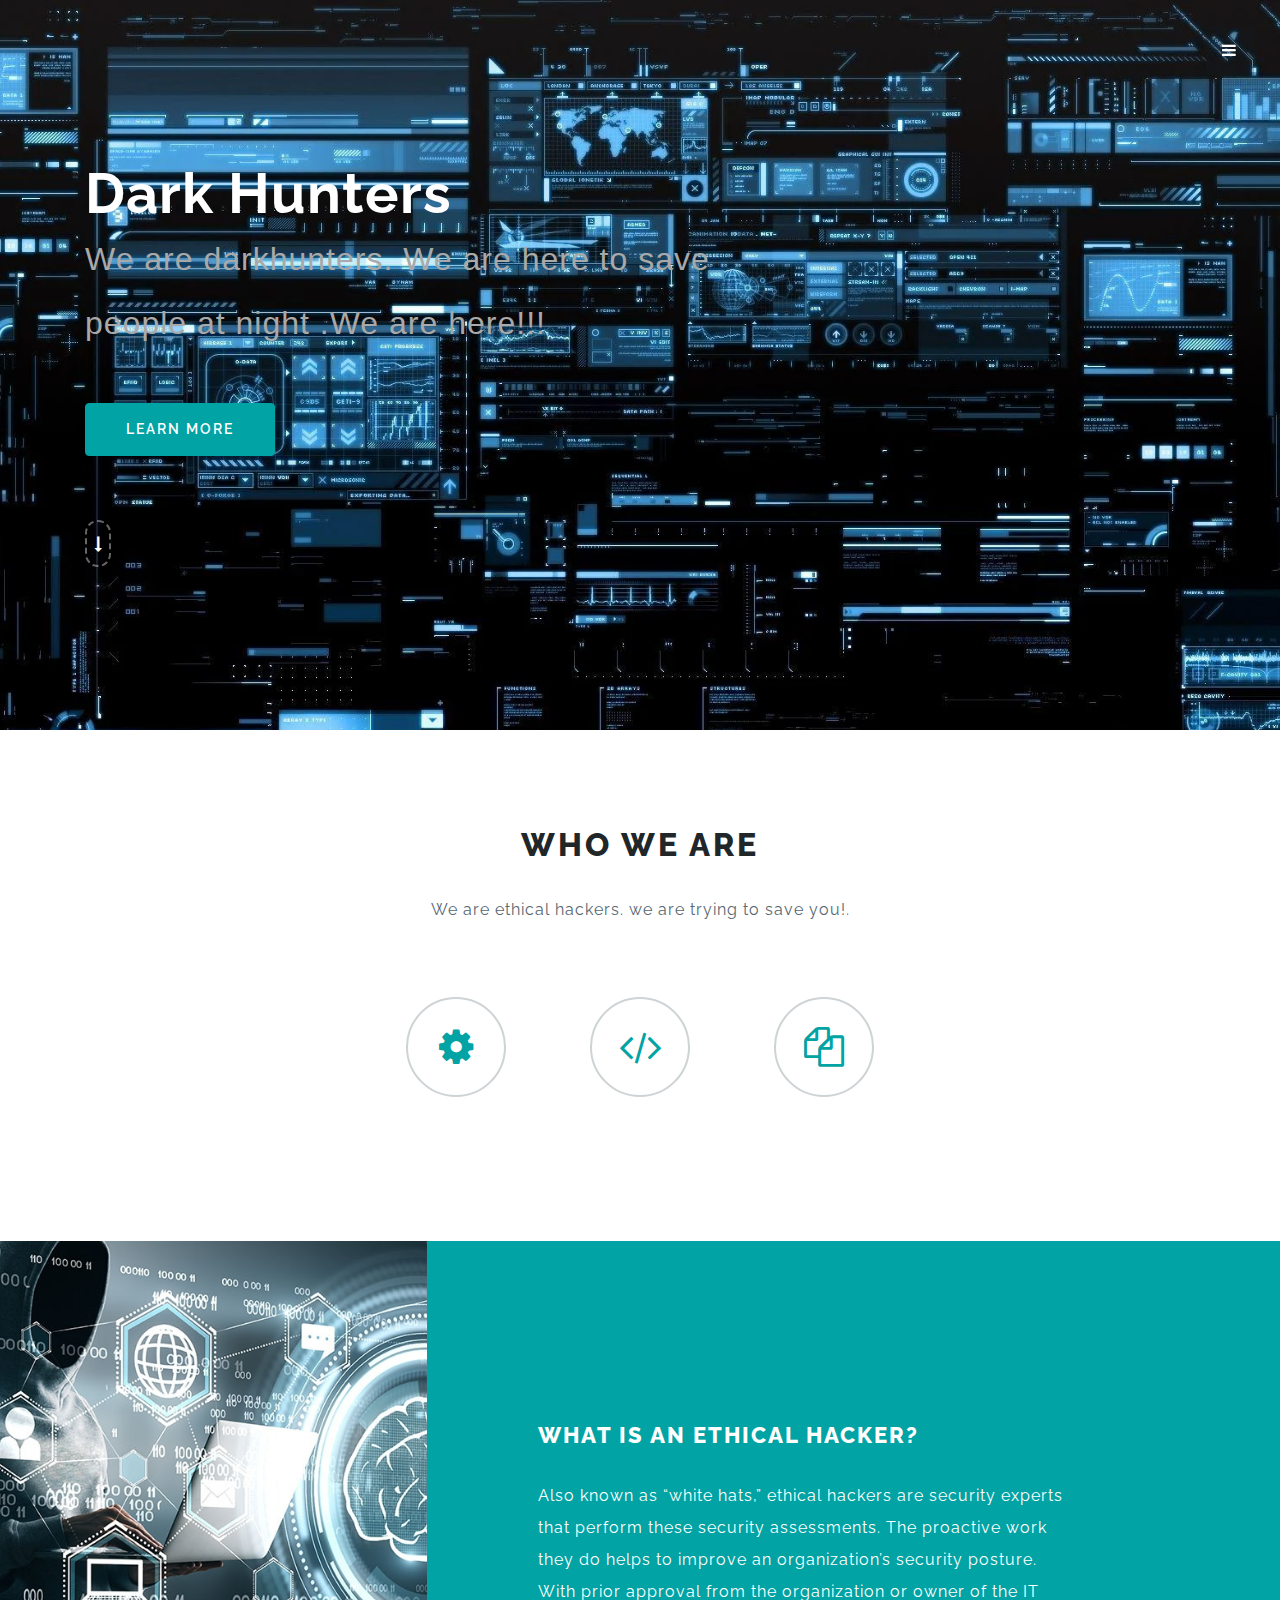
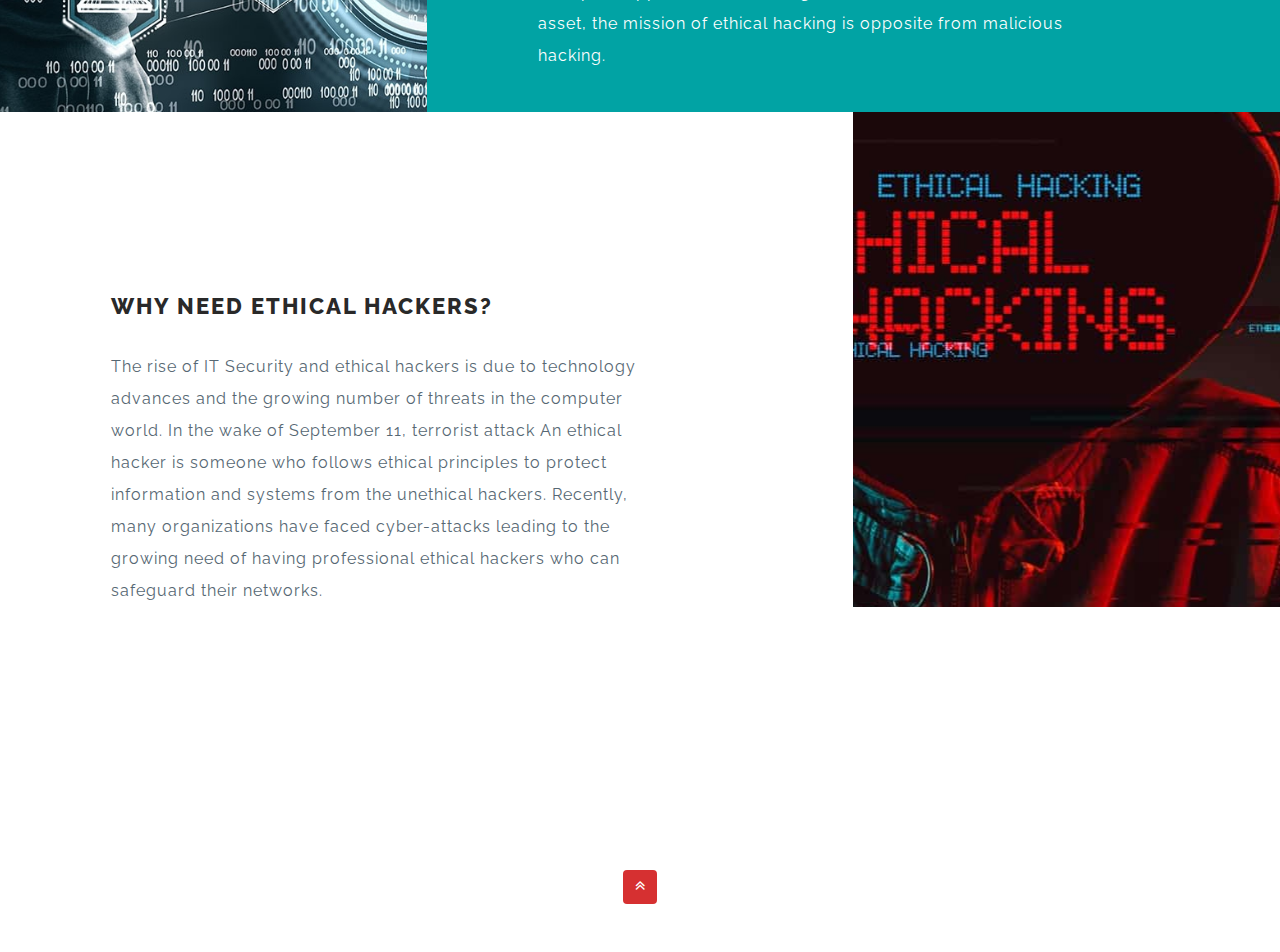
==== index.html @ fbd48a07 "Update index.html" ====
<!DOCTYPE html>
<html lang="zxx">

<head>
    <title>Dark Hunters</title>
    <link rel="icon" href="https://cdn.discordapp.com/attachments/954009769528672316/990997682657067119/unnamed_-_Copy.png">
    <meta name="viewport" content="width=device-width, initial-scale=1">
    <meta charset="utf-8" />
    <meta name="keywords" content="We are DarkHunters !/>
    <script>
        addEventListener("load", function() {
            setTimeout(hideURLbar, 0);
        }, false);

        function hideURLbar() {
            window.scrollTo(0, 1);
        }

    </script>
    <!-- Custom Theme files -->
    <link href="css/bootstrap.css" type="text/css" rel="stylesheet" media="all">
    <link href="css/style.css" type="text/css" rel="stylesheet" media="all">
    <!-- font-awesome icons -->
    <link href="css/font-awesome.min.css" rel="stylesheet">
    <!-- //Custom Theme files -->
    <!-- online-fonts -->
    <link href="//fonts.googleapis.com/css?family=Raleway:100,100i,200,200i,300,300i,400,400i,500,500i,600,600i,700,700i,800" rel="stylesheet">
    <!-- //online-fonts -->
</head>

<body>

    <section class="main-banner" id="home">
        <div class="header-top-w3layouts text-right">
            <ul id="menu">
                <li>
                    <input id="check02" type="checkbox" name="menu" />
                    <label for="check02"><span class="fa fa-bars" aria-hidden="true"></span></label>
                    <ul class="submenu">
                        <li><a href="index.html">Home</a></li>
                        <li><a href="#about" class="scroll">About</a></li>    
                        <li><a href="contact.html">Contact</a></li>
                    </ul>
                </li>
            </ul>
        </div>
        <div class="container">
            <div class="baner-info-w3ls text-left">
		    <h1><a href="index.html">Dark Hunters</a></h1>
                <h2 style="font-family: Verdana, Geneva, Tahoma, sans-serif;"><p style="color: darkgrey">We are darkhunters. We are here to save people at night .We are here!!!</p></h2>
                <a class="btn btn-primary mt-lg-5 mt-3 agile-link-bnr scroll" href="#about" role="button">Learn More</a>
                <div class="banner-high-lights text-left">
                    <div class="rotate">
                        <a href="#about" class="scroll">
                               <span class="fa fa-long-arrow-down"></span>                 
						</a>
                    </div>
                </div>
            </div>
        </div>
    </section>
    <!-- what we do -->
    <section class="wedo py-lg-5 py-5" id="about">
        <div class="container py-lg-5">
            <div class="text-center">
                <h3 class="tittle_head">Who we are </h3>
                <p class="main_p mt-4 mb-4 pt-2 text-center mx-auto">We are ethical hackers. we are trying to save you!. </p>
            </div>
            <div class="wedo_top text-center py-5">
                <ul>
                    <li><span class="fa fa-cog"></span></li>
                    <li><span class="fa fa-code"></span></li>
                    <li><span class="fa fa-copy"></span></li>
                </ul>
            </div>
        </div>
    </section>
    <!-- //what we do -->
    <!-- banner-bottom1 -->
    <section class="banner-bottom" id="news">
        <div class="banner-top row middle-grids">
            <div class="col-lg-4 advantage-grid-info1">
                <div class="advantage_left2 text-center">

                </div>
            </div>
            <div class="col-lg-8 advantage-grid-info">
                <div class="advantage_left">
                    <h3>What is an ethical hacker?</h3>
                    <p class="mt-4">Also known as “white hats,” ethical hackers are security experts that perform these security assessments. The proactive work they do helps to improve an organization’s security posture. With prior approval from the organization or owner of the IT asset, the mission of ethical hacking is opposite from malicious hacking.
                    </p>
                </div>
            </div>
        </div>
    </section>
    <!-- //banner-bottom1 -->
    <!-- banner-bottom2 -->
    <section class="banner-bottom temp-btm">
        <div class="banner-top row middle-grids">
            <div class="col-lg-8 advantage-grid-info">
                <div class="advantage_left">
                    <h3>Why need ethical hackers? </h3>
                    <p class="mt-4">The rise of IT Security and ethical hackers is due to technology advances and the growing number of threats in the computer world. In the wake of September 11, terrorist attack
		       An ethical hacker is someone who follows ethical principles to protect information and systems from the unethical hackers. Recently, many organizations have faced cyber-attacks leading to the growing need of having professional ethical hackers who can safeguard their networks.</p>
                </div>
            </div>
            <div class="col-lg-4 advantage-grid-info1 second">
                <div class="advantage_left2 text-center">

                </div>
            </div>
        </div>
    </section>
    <!-- //banner-bottom2 -->
    <!-- banner-bottom3 -->

    <!-- //banner-bottom3 -->
    <!-- services -->
    
           
                        
        </div>
    </section>
    <!-- //services -->

    <!-- footer -->
    <section class="foot-top-w3layouts pt-5">
        <div class="container py-lg-5">

        </div>
        <div class="cpy-right text-center pb-5">
            <ul class="social_section_1info mb-lg-4">
                <li><a href="#"><span class="fa fa-twitter"></span></a></li>
                <li><a href="#"><span class="fa fa-linkedin"></span></a></li>
            </ul>
            <p class="copy-w3ls mb-4">© 2022 DarkHunters Design. All rights reserved | Design by
                <a href="https://www.youtube.com/channel/UCwQU6yiySZ5xC1Raz0g0LUg" class="text-white"> Dark Hunters</a>
            </p>
            <a href="#home" class="move-top scroll"><span class="fa fa-angle-double-up" aria-hidden="true"></span></a>
        </div>
    </section>
    <!-- //footer -->

</body>

</html>
---- css/style.css ----
/*--Author: W3Layouts
	Author URL: http://w3layouts.com
	License: Creative Commons Attribution 3.0 Unported
	License URL: http://creativecommons.org/licenses/by/3.0/
 --*/

body,
html {
    margin: 0;
    font-family: 'Raleway', sans-serif;
    background: #fff;
    scroll-behavior: smooth;
}

body a {
    transition: 0.5s all;
    -webkit-transition: 0.5s all;
    -moz-transition: 0.5s all;
    -o-transition: 0.5s all;
    -ms-transition: 0.5s all;
    text-decoration: none;
    outline: none;
}

h1,
h2,
h3,
h4,
h5,
h6 {
    margin: 0;
    font-family: 'Raleway', sans-serif;
}

p {
    margin: 0;
    color: #566773;
    font-size: 1em;
    line-height: 2em;
    letter-spacing: 1px;
}

ul {
    margin: 0;
    padding: 0;
}

ul {
    list-style-type: none;
}

body a:hover {
    text-decoration: none;
}

body a:focus {
    outline: none;
    text-decoration: none;
}

.list-group-item {
    background-color: transparent;
}

.title {
    font-size: 54px;
    color: #000;
    letter-spacing: 2px;
    font-weight: 400;
    text-transform: capitalize;
}

h6.top-title {
    font-size: 21px;
    margin-bottom: 21px;
    color: #4a4949;
}

.clr {
    color: #fff;
}

.title-sub p,
.rooms-agile-left p,
.slider-room-info p,
.ser-inner-info p,
.abut-inner-wls-head p,
.contact-list-grid p,
.contact-list-grid p a,
.blog-agile-text-middle p,
.blog-txt-info p {
    font-size: 14px;
    color: #000;
    line-height: 28px;
}

.video-info-img p {
    color: #fff;
}

/*-- header --*/

.header-call h4 {
    font-size: 15px;
    color: #fff;
    padding-top: 22px;
    display: inline-block;
}

/*Style for the first level menu bar*/

.header-top-w3layouts {
    position: relative;
    padding: 0 1em;
}

ul#menu {
    position: fixed;
    top: 3%;
    width: 3em;
    height: 3em;
    margin: 0;
    /* padding: 0 1em; */
    background: #151e253d;
    color: #ffffff;
    z-index: 99;
    right: 2%;
}

ul#menu > li {
    float: left;
    list-style-type: none;
    position: relative;
    width: 100%;
}

ul#menu label {
    position: relative;
    display: block;
    padding: 0 18px 0 12px;
    line-height: 3em;
    transition: background 0.3s;
    cursor: pointer;
}

/*hide the inputs*
ul#menu label:after {
    content: "";
    position: absolute;
    display: block;
    top: 50%;
    right: 5px;
    width: 0;
    height: 0;
    border-top: 4px solid rgba(255, 255, 255, .5);
    border-bottom: 0 solid rgba(255, 255, 255, .5);
    border-left: 4px solid transparent;
    border-right: 4px solid transparent;
    transition: border-bottom .1s, border-top .1s .1s;
}

ul#menu label:hover,
ul#menu iul#menu nput:checked ~ label {
    background: rgba(0, 0, 0, .3);
}

ul#menu input:checked ~ label:after {
    border-top: 0 solid rgba(255, 255, 255, .5);
    border-bottom: 4px solid rgba(255, 255, 255, .5);
    transition: border-top .1s, border-bottom .1s .1s;
}

/*hide the inputs*/

ul#menu input {
    display: none
}

/*show the second levele menu of the selected voice*/

ul#menu input:checked ~ ul.submenu {
    max-height: 360px;
    transition: max-height 0.5s ease-in;
}

/*style for the second level menu*/

ul.submenu {
    max-height: 0;
    padding: 0;
    overflow: hidden;
    list-style-type: none;
    background: #f7f7f7;
    transition: max-height 0.5s ease-out;
    position: absolute;
    min-width: 11em;
    right: 0;
    border-radius: 4px;
    box-shadow: 0 1px 8px rgba(20, 21, 21, 0.37);
}

ul.submenu li a {
    display: block;
    padding: 12px;
    color: #141d24;
    text-decoration: none;
    transition: background .3s;
    text-align: center;
    font-size: 0.9em;
    font-weight: 600;
}

ul.submenu li a:hover {
    background: #01a3a4;
}



/*-- //header --*/

.inner-banner {
    background: url(../images/hacker.jpg) no-repeat center;
    -webkit-background-size: cover;
    -moz-background-size: cover;
    -o-background-size: cover;
    -ms-background-size: cover;
    background-size: cover;
    position: relative;
    min-height: 250px;
}

/*-- banner --*/

.main-banner {
    background: url(../images/hacker.jpg) center no-repeat;
    -webkit-background-size: cover;
    -moz-background-size: cover;
    -o-background-size: cover;
    -ms-background-size: cover;
    background-size: cover;
    position: relative;
    min-height: 800px;
    background-attachment: fixed;
}

.baner-info-w3ls {
    padding: 11em 0 0;
    width: 57%;
}

.baner-info-w3ls h1 a {
    color: #fff;
    display: inline-block;
}

.baner-info-w3ls h1 {
    color: #ffff;
    font-size: 4em;
    font-weight: 700;
    letter-spacing: 1px;
    opacity: 1;
}

.baner-info-w3ls h6 {
    font-size: 1em;
    color: #fff;
    letter-spacing: 10px;
    line-height: 1.8em;
    text-align: left;
}

.agile-link-bnr {
    padding: 15px 40px;
    color: #fff;
    font-weight: 600;
    letter-spacing: 2px;
    font-size: 14px;
    text-transform: uppercase;
    background: #01a3a4;
    border: 1px solid #01a3a4;
}

.agile-link-bnr:hover {
    background: #ef5e4a;
    border: 1px solid #ef5e4a;
}

.rotate span {
    color: #fff;
    border-radius: 26px;
    width: 26px;
    height: 47px;
    text-align: center;
    line-height: 2.8em;
    border: 2px dashed rgba(255, 255, 255, 0.4);
}

.rotate h5 a {
    display: inline-block;
    color: #fff;
    text-transform: uppercase;
    letter-spacing: 0.22em;
    font-size: 0.8em;
}

.rotate {
    margin-top: 6em;
}

.advantage-grid-info1,
.advantage-grid-info1.second,
.advantage-grid-info1.third {
    padding: 0;
    background: url(../images/hooded-hacker-on-comupter-digital-brain-potential-blog-post-e1573366318920.jpg) center no-repeat;
    -webkit-background-size: cover;
    -moz-background-size: cover;
    -o-background-size: cover;
    -ms-background-size: cover;
    background-size: cover;
    position: relative;
    min-height: 500px;
}

.advantage-grid-info1.second {
    background: url(../images/what-is-an-ethical-hacker.jpg) center no-repeat;
}

.advantage-grid-info1.third {
    background: url(../images/hacker-logo-clothing-apparel-hat-sun-hat-transparent-png-623571.png) center no-repeat;
}

.advantage_left h4 {
    font-size: 15px;
    font-weight: 700;
    text-transform: uppercase;
    letter-spacing: 2px;
    color: #cc2105;
}

.advantage_left h3 {
    font-size: 1.35em;
    font-weight: 800;
    line-height: 1.8em;
    letter-spacing: 2px;
    color: #fff;
    text-transform: uppercase;
}

.advantage_left {
    padding: 11em 12em 0em 6em;
    box-sizing: border-box;
    /* box-shadow: 0px 1px 0px 0px rgba(0, 0, 0, 0.075); */
}

.banner-top.row {
    margin: 0;
}

.banner-top p {
    color: #fff;
}

.banner-bottom {
    background: #01a3a4;
}

.temp-btm {
    background: #fff;
}

.temp-btm h3 {
    color: #292929;
}

.temp-btm p {
    color: #566773;
}

.services-box {
    margin-bottom: 0px;
    background: #f18218;
    transition: all 1s;
    -moz-transition: all 1s;
    -webkit-transition: all 1s;
    -o-transition: all 1s;
    padding: 4em 4em 4em 4em;
}

.services-box:hover {
    transition: all 1s;
    -moz-transition: all 1s;
    /* Firefox 4 */
    -webkit-transition: all 1s;
    /* Safari and Chrome */
    -o-transition: all 1s;
    /* Opera */
    background: #f58a24;
}

.services-box:hover span {
    color: #fff;
}

.icon span {
    width: 60px;
    height: 60px;
    color: rgba(255, 255, 255, 0.46);
    line-height: 60px;
    text-align: center;
    font-size: 22px;
    transition: all 1s;
    -moz-transition: all 1s;
    -webkit-transition: all 1s;
    -o-transition: all 1s;
}

.service-content {
    margin-left: 1em;
}

.service-content h4,
.service-content h2 {
    font-size: 1.15em;
    line-height: 1.75em;
    font-weight: 800;
    text-transform: uppercase;
    color: #fff;
    letter-spacing: 2px;
    margin-bottom: 0.5em;
}

.service-txt h5 {
    text-transform: capitalize;
    font-size: 2.5em;
    color: #000;
    letter-spacing: 1px;
    font-weight: 300;
    line-height: 1.5;
}

.service-txt h5 span {
    background: #19adf2;
    font-weight: 600;
    color: #fff;
    padding: 0 4px;
}

section.slide-wrapper {
    background: #ff9f43;
}

p.serp {
    color: rgba(255, 255, 255, 0.75);
    text-align: justify;
    text-transform: capitalize;
    line-height: 1.8em;
    font-size: 15px;
}

/*----*
.bx-4 {
    background: #2b569a;
}

.bx-1 {
    background: #19529f;
}

.bx-2 {
    background: #164794;
}

.bx-3 {
    background: #39649b;
}
/*----*/

.ser-rgt {
    padding: 0;
}

.ser-midd {
    margin: 1em 0;
}

/* //services */

/*--/team--*/

.team-info h3 {
    font-size: 1em;
    font-weight: 800;
    color: #262631;
    margin-bottom: 0.8em;
    text-transform: uppercase;
}

.sub-tittle-team {
    font-size: 0.6em;
    color: #01a3a4;
    font-weight: 700;
    letter-spacing: 2px;
    display: block;
}

.team-info {
    padding: 3em 2em;
    background: rgba(1, 163, 164, 0.08);
    border: 1px solid transparent;
    transition: 2s all;
    -webkit-transition: 2s all;
    -moz-transition: 2s all;
    -ms-transition: 2s all;
    -o-transition: 2s all;
    border-radius: 6px;
    -webkit-border-radius: 6px;
    -o-border-radius: 6px;
    -moz-border-radius: 6px;
    -ms-border-radius: 6px;
}


.team-gd img {
    box-shadow: 0 20px 40px -10px rgba(0, 0, 0, .3);
}

ul.team_social_info li {
    list-style: none;
    display: inline-block;
}

ul.team_social_info li a {
    color: #717580;
    margin-right: 10px;
    font-size: 13.5px;
    margin-right: 2px;
    width: 35px;
    height: 35px;
    background: #121215;
    padding: 9px 20px;
    text-align: center;
    line-height: 35px;
    letter-spacing: 1px;
    border-radius: 25px;
}

ul.team_social_info li.facebook a {
    color: #fff;
    background: #3b5998;
}

ul.team_social_info li.twitter a {
    color: #fff;
    background: #1da1f2;
}

ul.team_social_info li.linkedin a {
    color: #fff;
    background: #0077b5;
}

ul.team_social_info li.google a {
    color: #fff;
    background: #dd4b39;
}

/*--//team--*/

h2.tittle_head {
    font-size: 1.7em;
    color: #101010;
    text-transform: uppercase;
    font-weight: 800;
    letter-spacing: 3px;
    display: inline-block;
    padding-bottom: 1em;
    border-bottom: solid 2px rgba(82, 77, 77, 0.125);
}

h3.tittle_head {
    font-size: 2em;
    color: #212629;
    text-transform: uppercase;
    font-weight: 800;
    letter-spacing: 3px;
}

p.main_p {
    width: 66%;
    line-height: 1.8em;
}


.wedo_top span {
    width: 100px;
    height: 100px;
    line-height: 97px;
    font-size: 40px;
    color: #01a3a4;
    border: solid 2px rgb(206, 211, 214);
    border-radius: 50%;
    -webkit-border-radius: 50%;
    -ms-border-radius: 50%;
    -o-border-radius: 50%;
    background: transparent;
}

.wedo_top li {
    display: inline-block;
}

.wedo_top li:nth-child(2) {
    margin: 0 5em;
}

.wedo_top span:hover {
    color: #ffffff;
    border: solid 2px rgb(1, 163, 164);
    background: #01a3a4;
    transition: 2s all;
    -webkit-transition: 2s all;
    -moz-transition: 2s all;
    -ms-transition: 2s all;
    -o-transition: 2s all;
}

.map iframe {
    width: 100%;
    min-height: 300px;
}

.contact-info input[type="text"],
.contact-info input[type="email"],
.contact-info input[type="tel"],
.contact-info textarea {
    padding: 0.9em;
    color: #495057;
    border: 2px solid #d2d6da;
    border-radius: 0.25rem;
    font-size: 1em;
    letter-spacing: 1px;
    margin-bottom: 1em;
    -webkit-appearance: none;
    outline: none;
}

/*-- input-effect --*/

/*-- //input-effect --*/

.contact-info input[type="submit"] {
    outline: none;
    border: none;
    cursor: pointer;
    font-size: 15px;
    color: #fff;
    padding: 12px 40px;
    text-transform: uppercase;
    letter-spacing: 1px;
    display: inline-block;
    background: #212529;
    font-weight: 700;
    -webkit-transition: all 0.3s;
    -moz-transition: all 0.3s;
    transition: all 0.3s;
    border-radius: 0.25rem;
    -o-border-radius: 0.25rem;
    -moz-border-radius: 0.25rem;
    -ms-border-radius: 0.25rem;
    -webkit-border-radius: 0.25rem;
}

.contact-info input[type="submit"]:hover {
    background: #01a3a4;
}

.contact-right {
    padding: 2em 4em;
}

.contact-form label {
    font-weight: 700;
    letter-spacing: 1px;
    color: #3a3b3c;
    font-size: 0.9em;
}

.contact-right h2 {
    font-size: 2.2em;
    color: #222c31;
    font-weight: 800;
    text-transform: capitalize;
    line-height: 1.6;
}

.contact-right p span {
    color: #dc3545;
}

.contact-right p {
    margin: 0;
    font-size: 1.2em;
    font-family: 'Lato', sans-serif;
}

.contact-form {
    padding: 0 3em;
}

.inner-page-info {
    padding-top: 8em;
}

.breadcrumb-item + .breadcrumb-item::before {
    display: inline-block;
    padding-right: 0;
    padding-left: 0;
    color: #6c757d;
    content: "/";
    opacity: 0;
}

.breadcrumb {
    display: -webkit-box;
    display: -ms-flexbox;
    display: flex;
    -ms-flex-wrap: wrap;
    flex-wrap: wrap;
    padding: 0.75rem 1rem;
    margin-bottom: 1rem;
    list-style: none;
    background: none;
    border-radius: 0.25rem;
}

ol.breadcrumb li {
    padding: 10px 25px;
    color: #fff;
    font-weight: 600;
    letter-spacing: 2px;
    font-size: 13px;
    text-transform: uppercase;
    background: rgba(140, 156, 171, 0.22);
    margin-right: 0.5em;
    color: #fff;
    border-radius: 0.25rem;
    -o-border-radius: 0.25rem;
    -moz-border-radius: 0.25rem;
    -ms-border-radius: 0.25rem;
    -webkit-border-radius: 0.25rem;
}

ol.breadcrumb li a {
    color: #fff;
}

.breadcrumb-item.active {
    color: #ffffff;
    background: #01a3a4;
}

/*-- //contact --*/

/*--/footer--*/

.foot-top-w3layouts {
    background: url(../images/banner.jpg) no-repeat;
    -webkit-background-size: cover;
    -moz-background-size: cover;
    -o-background-size: cover;
    -ms-background-size: cover;
    background-size: cover;
    position: relative;
    background-attachment: fixed;
}

section.foot-top-w3layouts h1 {
    font-size: 1.35em;
    color: #fff;
    text-transform: uppercase;
    letter-spacing: 2px;
    font-weight: 800;
    line-height: 1.75em;
}

section.foot-top-w3layouts p {
    font-size: 16px;
    color: #fff;
    margin-top: 1em;
    line-height: 1.8em;
}

.foot-top-w3layouts-left {
    padding: 0 4em;
}

.agile-link-bnr1 {
    padding: 10px 24px;
    color: #fff;
    font-weight: 600;
    letter-spacing: 2px;
    font-size: 14px;
    text-transform: uppercase;
    background: none;
    border: 1px solid #fff;
    width: 34%;
}

.agile-link-bnr1:hover {
    background: rgba(204, 195, 195, 0.32);
    border: 1px solid #fff;
}

ul.social_section_1info li {
    display: inline-block;
    margin-right: 1em;
}

ul.social_section_1info a span {
    font-size: 16px;
    width: 42px;
    height: 42px;
    line-height: 41px;
    text-align: center;
    background: transparent;
    color: #fff;
    border-radius: 50%;
    -webkit-border-radius: 50%;
    -o-border-radius: 50%;
    -webkit-transition: 0.5s all;
    -moz-transition: 0.5s all;
    transition: 0.5s all;

}

ul.social_section_1info a span:hover {
    background: transparent;
    color: #01a3a4;
}

.newsletter-info-wthree form {
    width: 62%;
    margin: 0 auto;
}

.newsletter-info-wthree input[type="email"] {
    padding: 1.2em 1.5em;
    font-size: 15px;
    color: #888;
    outline: none;
    letter-spacing: 2px;
    border: none;
    flex-basis: 100%;
    font-weight: 600;
    border-radius: 0.25rem 0 0 0.25rem;
    -o-border-radius: 0.25rem 0 0 0.25rem;
    -moz-border-radius: 0.25rem 0 0 0.25rem;
    -ms-border-radius: 0.25rem 0 0 0.25rem;
    -webkit-border-radius: 0.25rem 0 0 0.25rem;

}

.newsletter-info-wthree button.btn1 {
    color: #fff;
    font-size: 17px;
    letter-spacing: 1px;
    padding: 14px 0;
    border: transparent;
    background: #01a3a4;
    flex-basis: 30%;
    text-transform: uppercase;
    margin-left: -2em;
    -webkit-transition: 0.5s all;
    -moz-transition: 0.5s all;
    transition: 0.5s all;
    font-weight: 600;
    cursor: pointer;
    border-radius: 0 0.25rem 0.25rem 0;
    -o-border-radius: 0 0.25rem 0.25rem 0;
    -moz-border-radius: 0 0.25rem 0.25rem 0;
    -ms-border-radius: 0 0.25rem 0.25rem 0;
    -webkit-border-radius: 0 0.25rem 0.25rem 0;
}

.newsletter-info-wthree button.btn1:hover {
    background: #ff9f43;
}

/*-- to-top --*/

a.move-top span {
    color: #fff;
    width: 34px;
    height: 34px;
    border: transparent;
    line-height: 1.9em;
    background: #d63031;
    border-radius: 4px;
    -webkit-border-radius: 4px;
    -o-border-radius: 4px;
    -moz-border-radius: 4px;
}

/*-- //to-top --*/

section#gallery {
    position: relative;
    background: #f9fafb;
}

.gal-img {
    padding: 10px;
}

.gal-img img {
    border-radius: 4px;
    -webkit-border-radius: 4px;
    -o-border-radius: 4px;
    -moz-border-radius: 4px;
    -webkit-transition: 0.5s all;
    -moz-transition: 0.5s all;
    transition: 0.5s all;
}

.gal-img:hover.gal-img img {
    box-shadow: 0 20px 40px -10px rgba(0, 0, 0, .3);
}

/*-- popup --*/

.pop-overlay {
    position: absolute;
    top: 0px;
    bottom: 0;
    left: 0;
    right: 0;
    background: rgba(0, 0, 0, 0.7);
    transition: opacity 0ms;
    visibility: hidden;
    opacity: 0;
    z-index: 9999;
}

.pop-overlay:target {
    visibility: visible;
    opacity: 1;
}

.popup {
    background: #fff;
    border-radius: 5px;
    width: 35%;
    position: relative;
    margin: 8em auto;
    padding: 3em 1em;
}

.popup p {
    font-size: 15px;
    color: #666;
    letter-spacing: .5px;
    line-height: 30px;
}

.popup h2 {
    margin-top: 0;
    color: #fff;

}

.popup .close {
    position: absolute;
    top: 5px;
    right: 15px;
    transition: all 200ms;
    font-size: 30px;
    font-weight: bold;
    text-decoration: none;
    color: #000;
}

.popup .close:hover {
    color: #30c39e;
}


/*-- //popup --*/

/*-- /testimonials --*/

.test-grid {
    padding: 4em;
    background: transparent;
}

.sub-tittle-team {
    font-size: 0.67em;
    color: #01a3a4;
    font-weight: 600;
    letter-spacing: 2px;
    display: block;
    text-transform: uppercase;
}

.test-info h3 {
    color: #515156;
    margin-bottom: 0.8em;
    font-size: 1.2em;
    font-weight: 400;
    letter-spacing: 3px;
    position: relative;
}

.test-img img {
    border-radius: 50%;
    -webkit-border-radius: 50%;
    -o-border-radius: 50%;
    -ms-border-radius: 50%;
    -moz-border-radius: 50%;
    margin-top: 1em;
    box-shadow: 0 20px 40px -10px rgba(0, 0, 0, .3);
}

ul.social_section_1info.team-soc li a span {
    background: #141d24;
}

ul.social_section_1info.team-soc li a span:hover {
    color: #fff;
}

/*-- //testimonials --*/

/*--/contact--*/

.address-left {
    width: 80px;
    height: 80px;
    text-align: center;
    background: #a40eff;
    margin: 0 auto;
    border-radius: 50%;
    -webkit-border-radius: 50%;
    -moz-border-radius: 50%;
    -o-border-radius: 50%;
    -ms-border-radius: 50%;
}

.address-grid-wthree-agileits {
    text-align: center;
    margin: 0 auto;
}

.address-grid-wthree-agileits span {
    font-size: 1.7em;
    color: #fff;
    margin-top: 27px;
}

.address-right {
    margin-top: 1.2em;
}

.address-right h6 {
    font-size: 1.1em;
    margin-bottom: 0.5em;
}

.contact_grid_right {
    width: 100%;
}

.contact_grid_right input[type="text"],
.contact_grid_right input[type="email"],
.contact_grid_right textarea {
    outline: none;
    padding: 15px 15px;
    font-size: 14px;
    color: #777;
    background: #f7f7f7;
    width: 100%;
    letter-spacing: 1px;
    border: 1px solid #ebeeef;
    margin-top: 1em;
}

.contact_grid_right input[type="text"]:nth-child(2),
.contact_grid_right input[type="email"] {
    margin: 1em 0 0;
}

.contact_grid_right textarea {
    min-height: 150px;
    margin: 1em 0em;
    resize: none;
}

.contact_grid_right input[type="submit"],
.contact_grid_right input[type="reset"] {
    outline: none;
    padding: 20px 0;
    font-size: 14px;
    color: #fff;
    background: #0e0f10;
    width: 22%;
    border: none;
    letter-spacing: 2px;
    text-transform: uppercase;
    -webkit-transition: 0.5s all;
    -moz-transition: 0.5s all;
    -o-transition: 0.5s all;
    -ms-transition: 0.5s all;
    transition: 0.5s all;
    font-weight: 600;
    cursor: pointer;
    border-radius: .25rem;
}

.contact_grid_right input[type="submit"],
.contact_grid_right input[type="reset"]:hover {
    background-color: #739df3;
}

.contact-left h4 {
    color: #444;
    font-size: 1em;
    margin-bottom: .5em;
    letter-spacing: 1px;
    font-weight: 700;
}

.contact-left p {
    font-size: 1em;
    letter-spacing: 1px;
}

.contact-text a {
    color: #888;
}

.contact-text a:hover {
    color: #fb383b;
}

.contact_grid_right h6,
.contact-left h6 {
    font-size: 1.2em;
    color: #2e1f54;
    margin-bottom: 1.5em;
    letter-spacing: 1px;
    font-weight: 600;
}

.contact-map {
    width: 100%;
}

.contact-map iframe {
    width: 100%;
    height: 300px;
}

.address.row {
    width: 100%;
}

.address-right a {
    color: #777;
}

.address-right p {
    color: #777;
}

/*-- //contact--*/

/*--responsive--*/

@media(max-width:1440px) {
    .advantage-grid-info1,
    .advantage-grid-info1.second,
    .advantage-grid-info1.third {
        min-height: 471px;
    }
    .main-banner {
        min-height: 757px;
    }
}

@media(max-width:1366px) {}

@media(max-width:1280px) {
    .main-banner {
        min-height: 730px;
    }
    .baner-info-w3ls {
        padding: 10em 0 0;
        width: 62%;
    }
    .rotate {
        margin-top: 4em;
    }
    .baner-info-w3ls h1 {
        font-size: 3.5em;
    }
    .contact-right h2 {
        font-size: 2em;
    }
}

@media(max-width:1080px) {
    .services-box {
        padding: 3em 3em;
    }
    .main-banner {
        min-height: 645px;
    }
    p {
        font-size: 0.9em;
    }
    p.main_p {
        width: 90%;
    }
    .baner-info-w3ls h6 {
        font-size: 0.95em;
        letter-spacing: 5px;
    }
}

@media(max-width:1050px) {
    .team-info h3 {
        font-size: 0.9em;
    }
    .team-info {
        padding: 2em 1em;
    }
}

@media(max-width:1024px) {
    .main-banner {
        min-height: 593px;
    }
}

@media(max-width:991px) {
    .advantage_left {
        padding: 8em 3em;
    }
    .ser-rgt {
        padding: 0 15px;
        margin-top: 1em;
    }
    h3.tittle_head {
        font-size: 1.8em;
    }
    .popup {
        width: 50%;
    }
}


@media(max-width:800px) {
    .agile-link-bnr {
        padding: 12px 30px;
    }
    p.main_p {
        width: 100%;
    }
    .advantage_left {
        padding: 5em 2em;
    }
}

@media(max-width:768px) {
    .baner-info-w3ls {
        padding: 9em 0 0;
        width: 90%;
    }
    .baner-info-w3ls h1 {
        font-size: 3em;
    }
    .main-banner {
        min-height: 564px;
    }
    h3.tittle_head {
        font-size: 1.6em;
    }
    .contact-right h2 {
        font-size: 1.8em;
    }
}

@media(max-width:767px) {
    .main-banner {
        min-height: 560px;
    }
    .team-info:nth-child(2) {
        margin: 1.5em 0;
    }
    .gal-img {
        padding: 10px;
        float: left;
        width: 50%;
    }
    .newsletter-info-wthree form {
        width: 90%;
        margin: 0 auto 2em;
    }
    .contact-right {
        padding: 2em 2em;
    }
    .popup {
        width: 60%;
    }
}

@media(max-width:736px) {
    .cd-header-buttons {
        right: 105px;
    }
}

@media(max-width:667px) {
    .rotate {
        margin-top: 3em;
    }
}

@media(max-width:640px) {
    .main-banner {
        min-height: 530px;
    }
    .baner-info-w3ls {
        padding: 8em 0 0;
        width: 90%;
    }
    .advantage_left {
        padding: 4em 1em;
    }
    .advantage_left h3 {
        font-size: 1.2em;
    }
    .inner-banner {
        min-height: 200px;
    }
    .popup {
        width: 90%;
    }
}

@media(max-width:600px) {
    .wedo_top li:nth-child(2) {
        margin: 0 1em;
    }
    section.foot-top-w3layouts p {
        font-size: 14px;
    }
    .contact-right h2 {
        font-size: 1.3em;
    }
    .contact-form {
        padding: 0 2em;
    }
}

@media(max-width:568px) {
    .main-banner {
        min-height: 460px;
    }
    .baner-info-w3ls h1 {
        font-size: 2.5em;
    }
    .baner-info-w3ls {
        padding: 7em 0 0;
        width: 95%;
    }
    .baner-info-w3ls h6 {
        font-size: 0.9em;
        letter-spacing: 3px;
    }
}

@media(max-width:480px) {
    .agile-link-bnr {
        padding: 9px 20px;
        letter-spacing: 1px;
    }
    .baner-info-w3ls h1 {
        font-size: 2.3em;
    }
    .advantage_left {
        padding: 3em 1em;
    }
    .advantage-grid-info1,
    .advantage-grid-info1.second,
    .advantage-grid-info1.third {
        min-height: 430px;
    }
}

@media(max-width:440px) {
    .rotate {
        margin-top: 2em;
    }
    .main-hack {
        min-height: 436px;
    }
    .baner-info-w3ls {
        padding: 6em 0 0;
        width: 100%;
    }
    .wedo_top span {
        width: 70px;
        height: 70px;
        line-height: 67px;
        font-size: 30px;
    }
    .advantage_left h3 {
        font-size: 1em;
    }
    .services-box {
        padding: 2em 1em;
    }
    .service-content h4,
    .service-content h2 {
        font-size: 1em;
    }
    h3.tittle_head {
        font-size: 1.4em;
    }
}

@media(max-width:414px) {}

@media(max-width:384px) {}

@media(max-width:375px) {}

/*--//responsive--*/
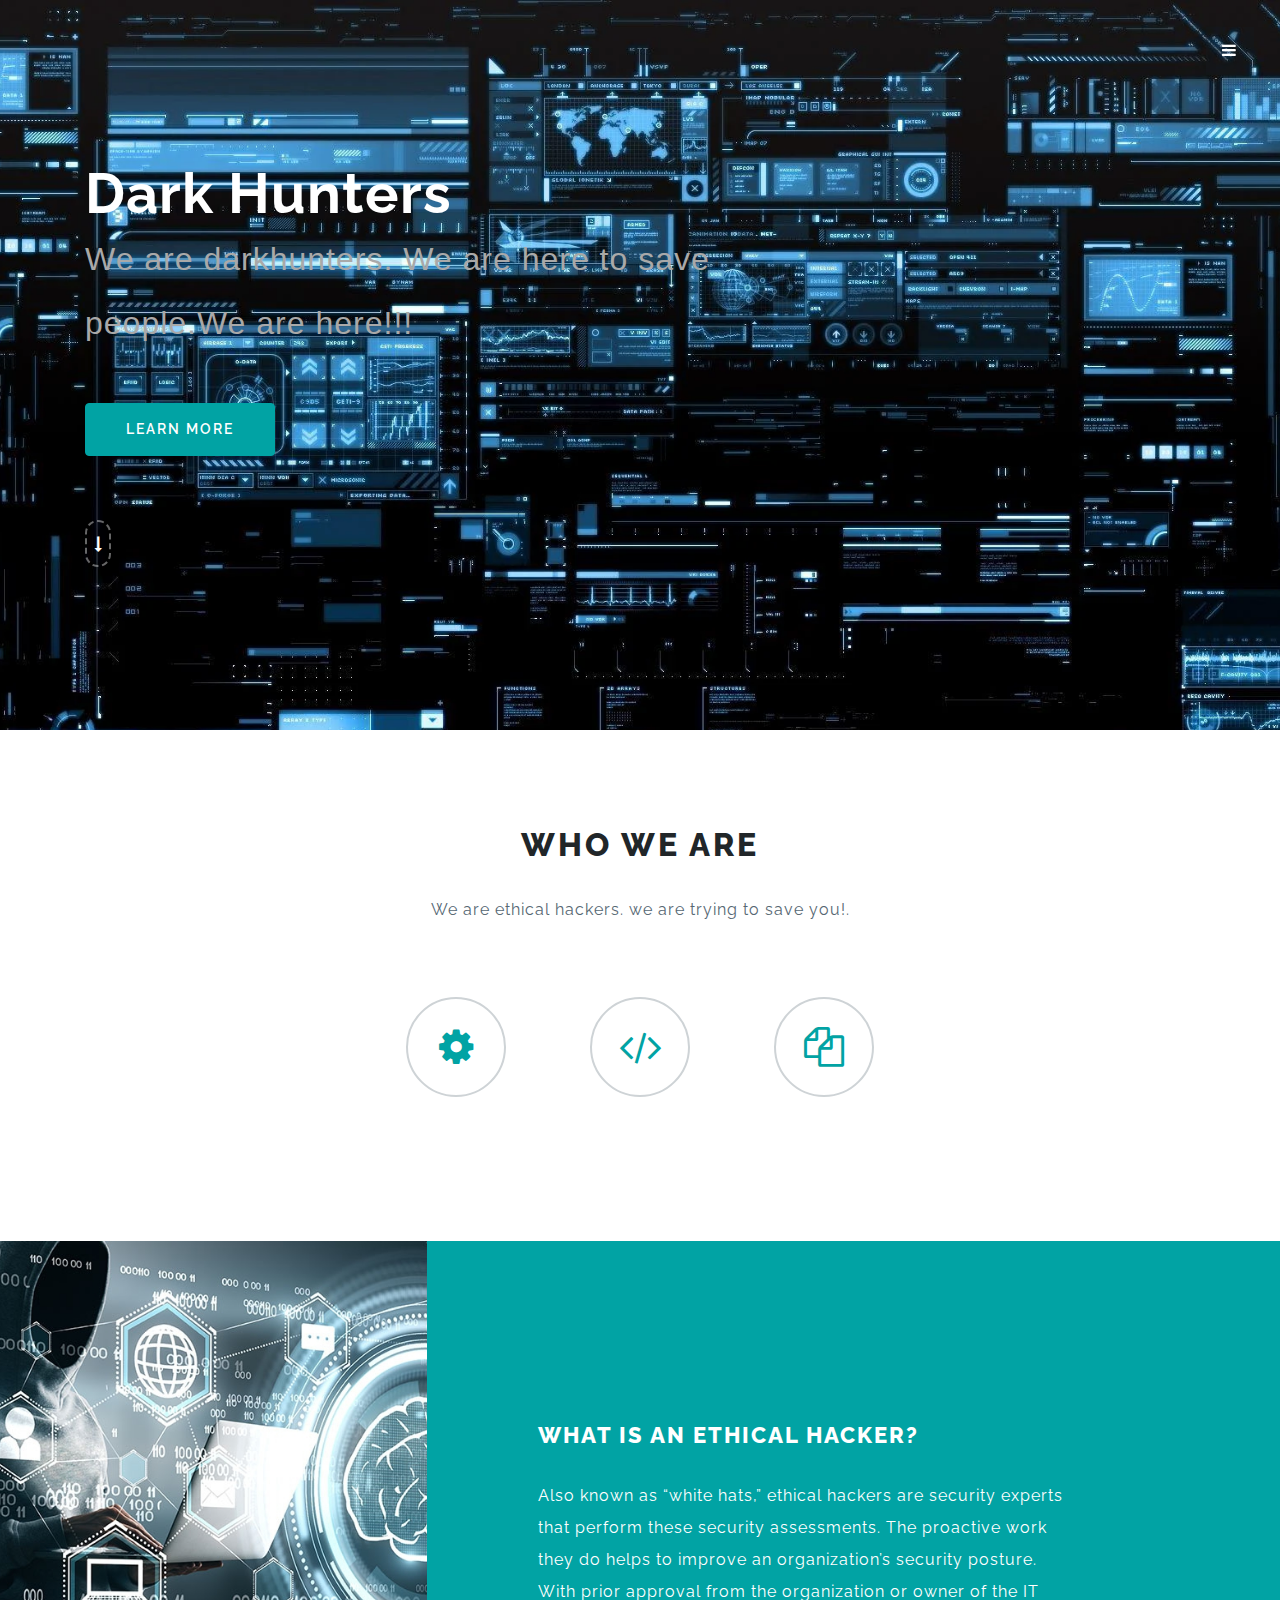
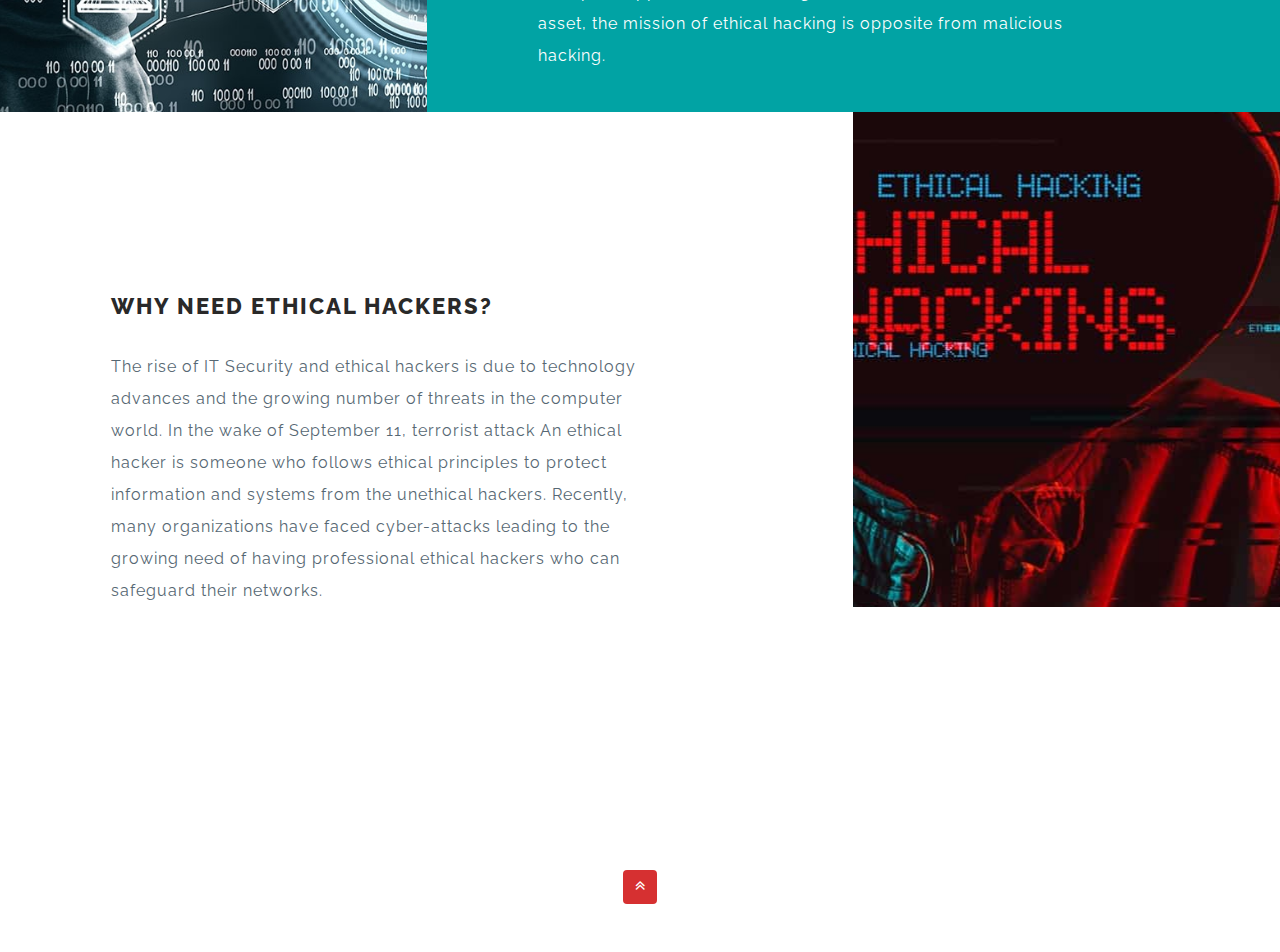
==== commit 0318b95d: "Update index.html" ====
--- a/index.html
+++ b/index.html
@@ -47,7 +47,7 @@
         <div class="container">
             <div class="baner-info-w3ls text-left">
 		    <h1><a href="index.html">Dark Hunters</a></h1>
-                <h2 style="font-family: Verdana, Geneva, Tahoma, sans-serif;"><p style="color: darkgrey">We are darkhunters. We are here to save people at night .We are here!!!</p></h2>
+                <h2 style="font-family: Verdana, Geneva, Tahoma, sans-serif;"><p style="color: darkgrey">We are darkhunters. We are here to save people.We are here!!!</p></h2>
                 <a class="btn btn-primary mt-lg-5 mt-3 agile-link-bnr scroll" href="#about" role="button">Learn More</a>
                 <div class="banner-high-lights text-left">
                     <div class="rotate">
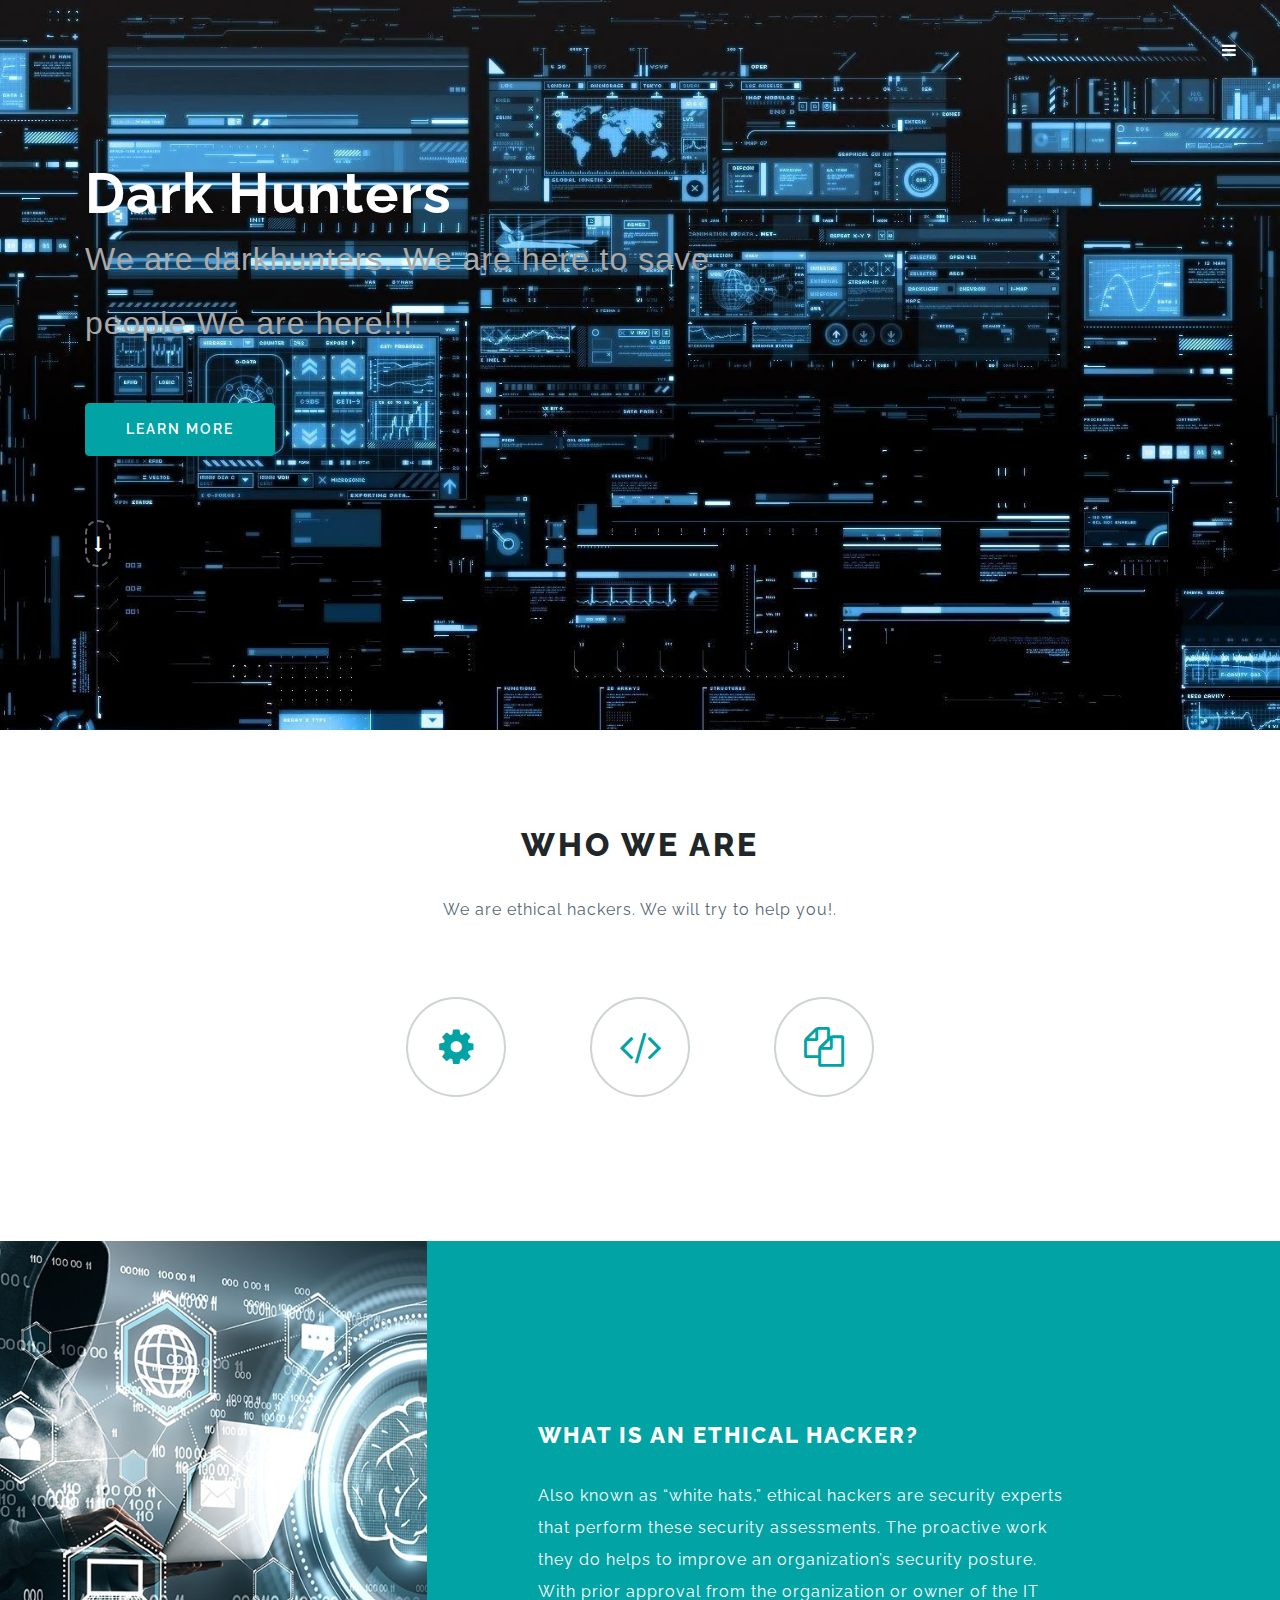
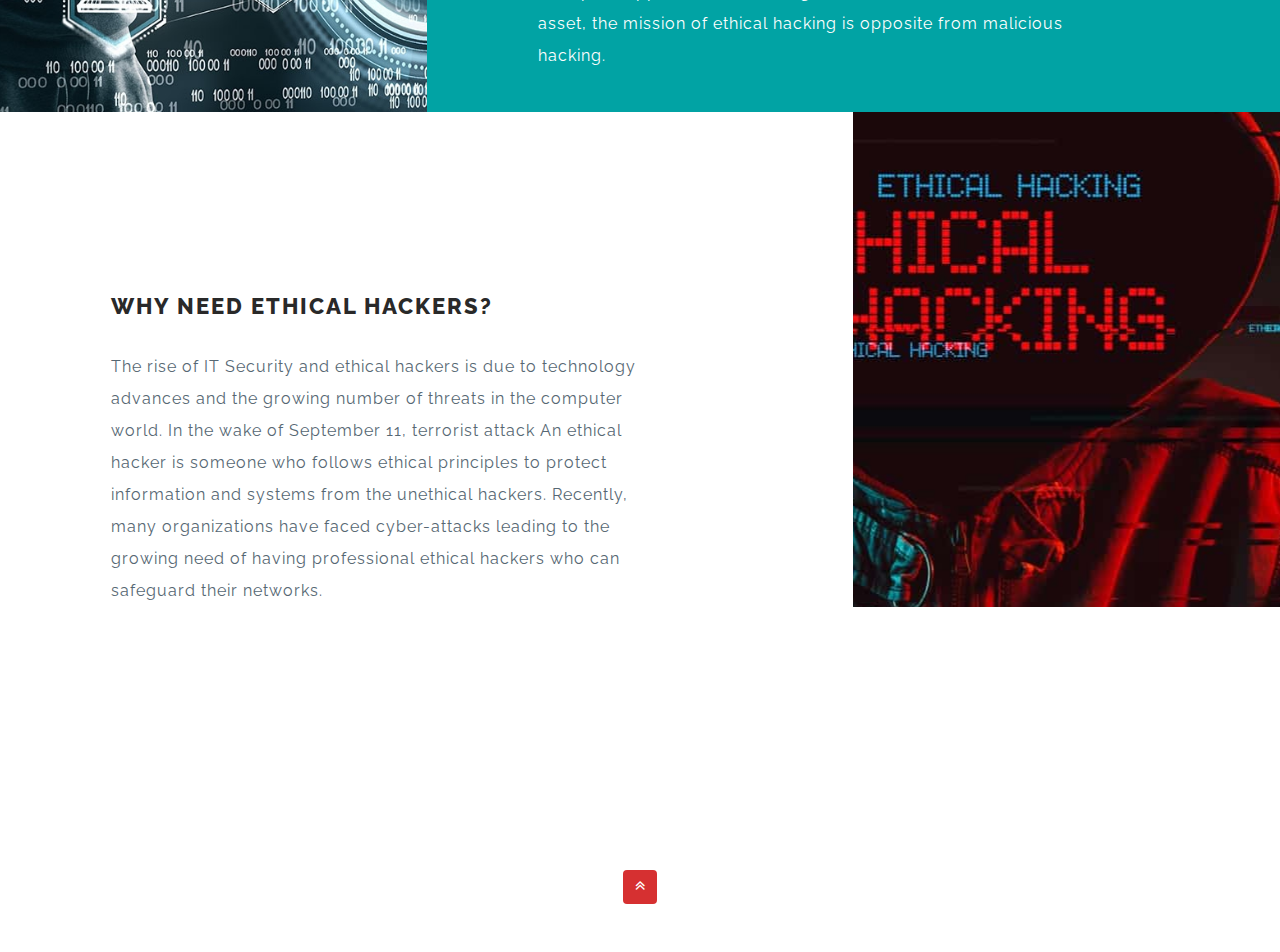
==== commit 7e08f4c1: "Update index.html" ====
--- a/index.html
+++ b/index.html
@@ -64,7 +64,7 @@
         <div class="container py-lg-5">
             <div class="text-center">
                 <h3 class="tittle_head">Who we are </h3>
-                <p class="main_p mt-4 mb-4 pt-2 text-center mx-auto">We are ethical hackers. we are trying to save you!. </p>
+                <p class="main_p mt-4 mb-4 pt-2 text-center mx-auto">We are ethical hackers. We will try to help you!. </p>
             </div>
             <div class="wedo_top text-center py-5">
                 <ul>
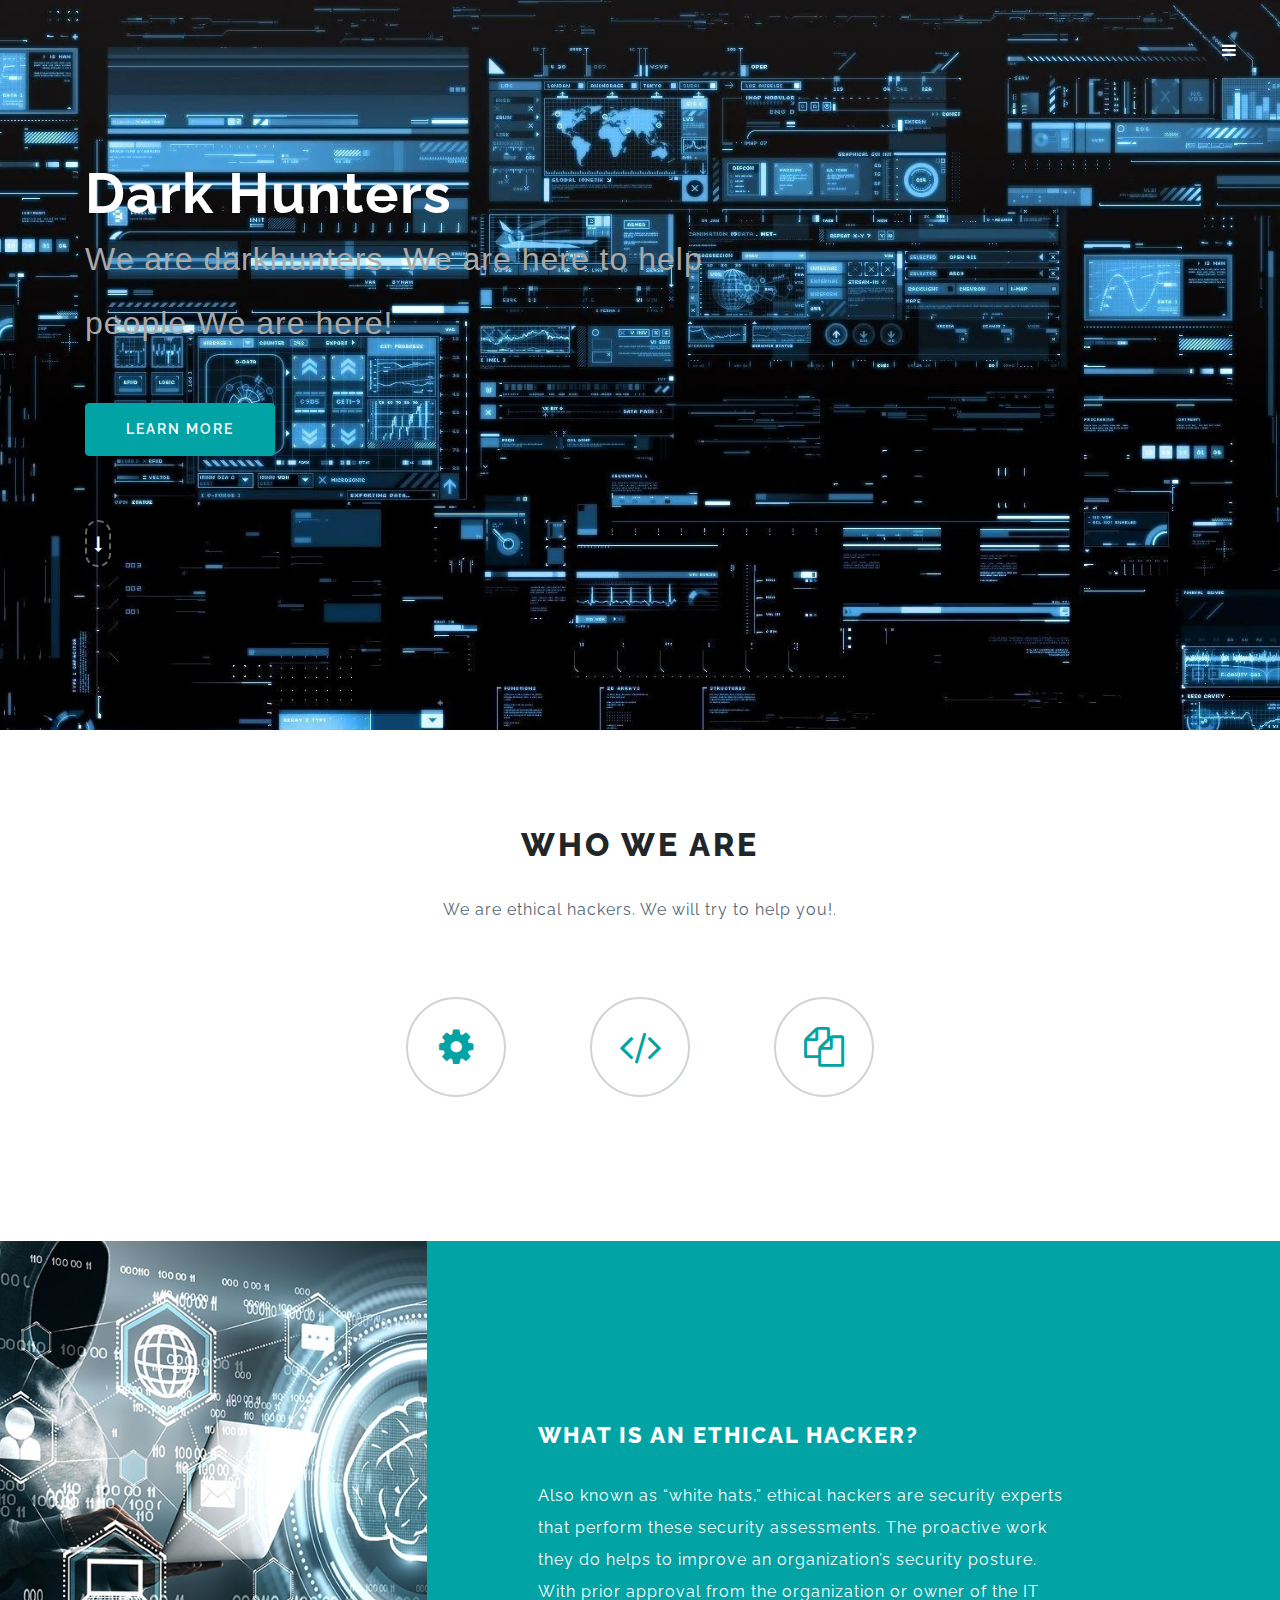
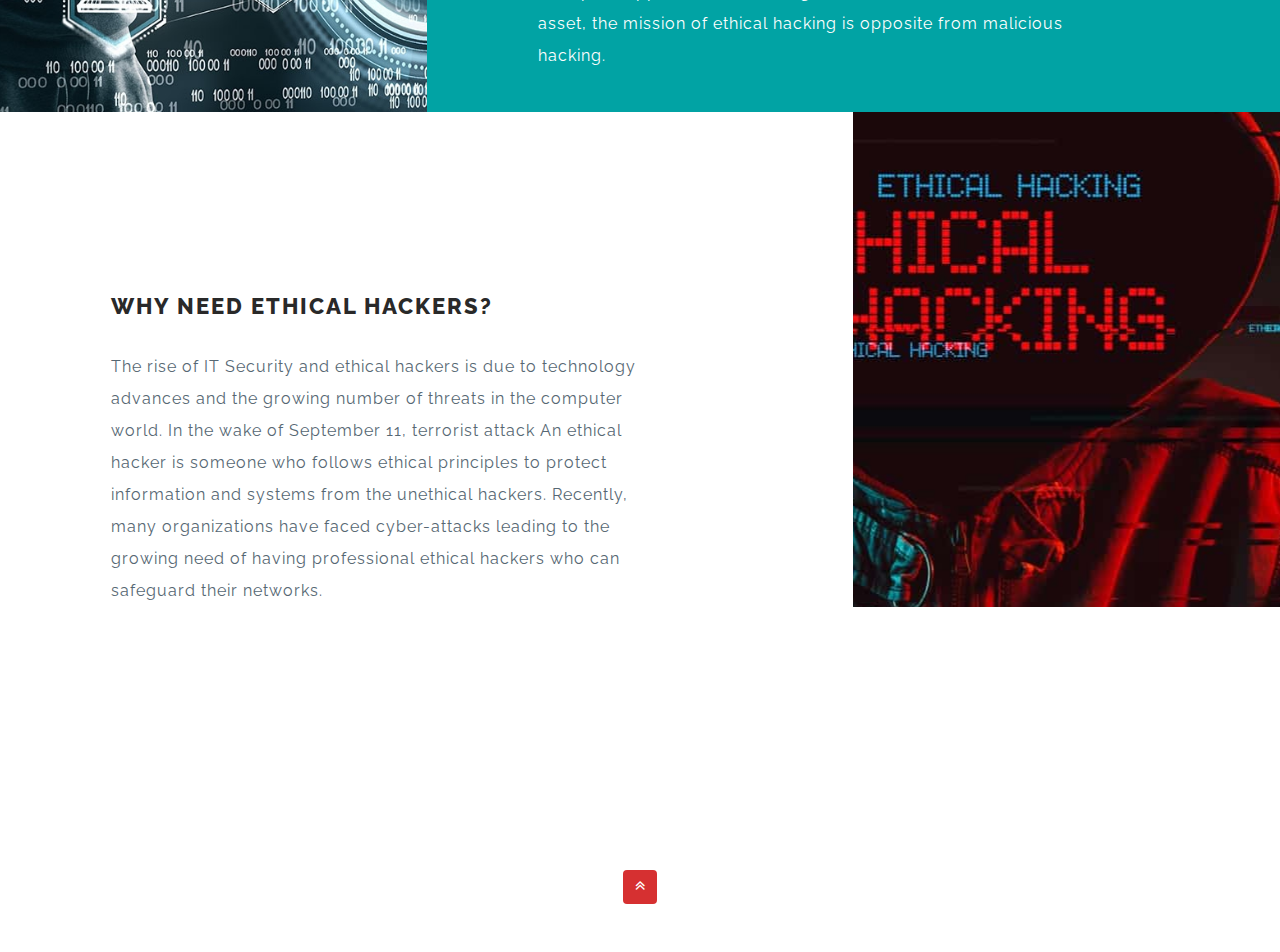
==== commit 17691517: "Update index.html" ====
--- a/index.html
+++ b/index.html
@@ -47,7 +47,7 @@
         <div class="container">
             <div class="baner-info-w3ls text-left">
 		    <h1><a href="index.html">Dark Hunters</a></h1>
-                <h2 style="font-family: Verdana, Geneva, Tahoma, sans-serif;"><p style="color: darkgrey">We are darkhunters. We are here to save people.We are here!!!</p></h2>
+                <h2 style="font-family: Verdana, Geneva, Tahoma, sans-serif;"><p style="color: darkgrey">We are darkhunters. We are here to help people.We are here!</p></h2>
                 <a class="btn btn-primary mt-lg-5 mt-3 agile-link-bnr scroll" href="#about" role="button">Learn More</a>
                 <div class="banner-high-lights text-left">
                     <div class="rotate">
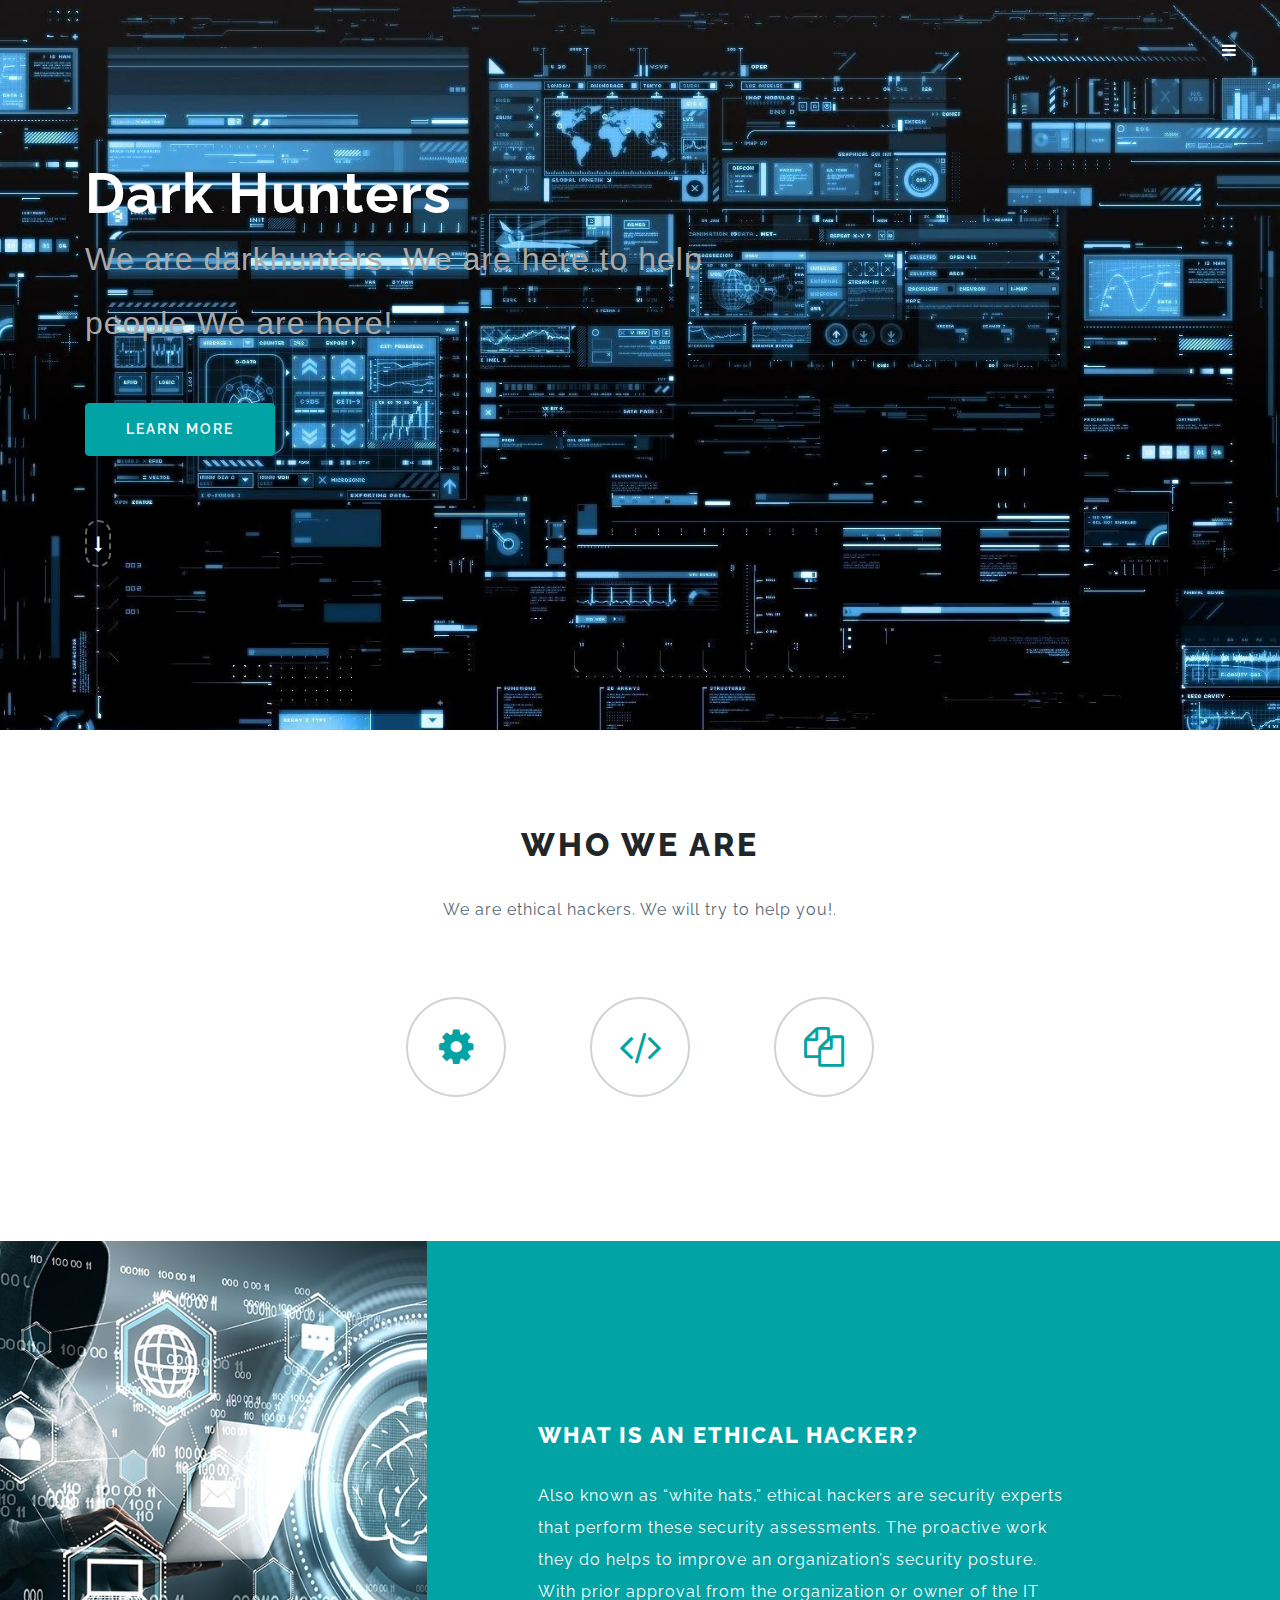
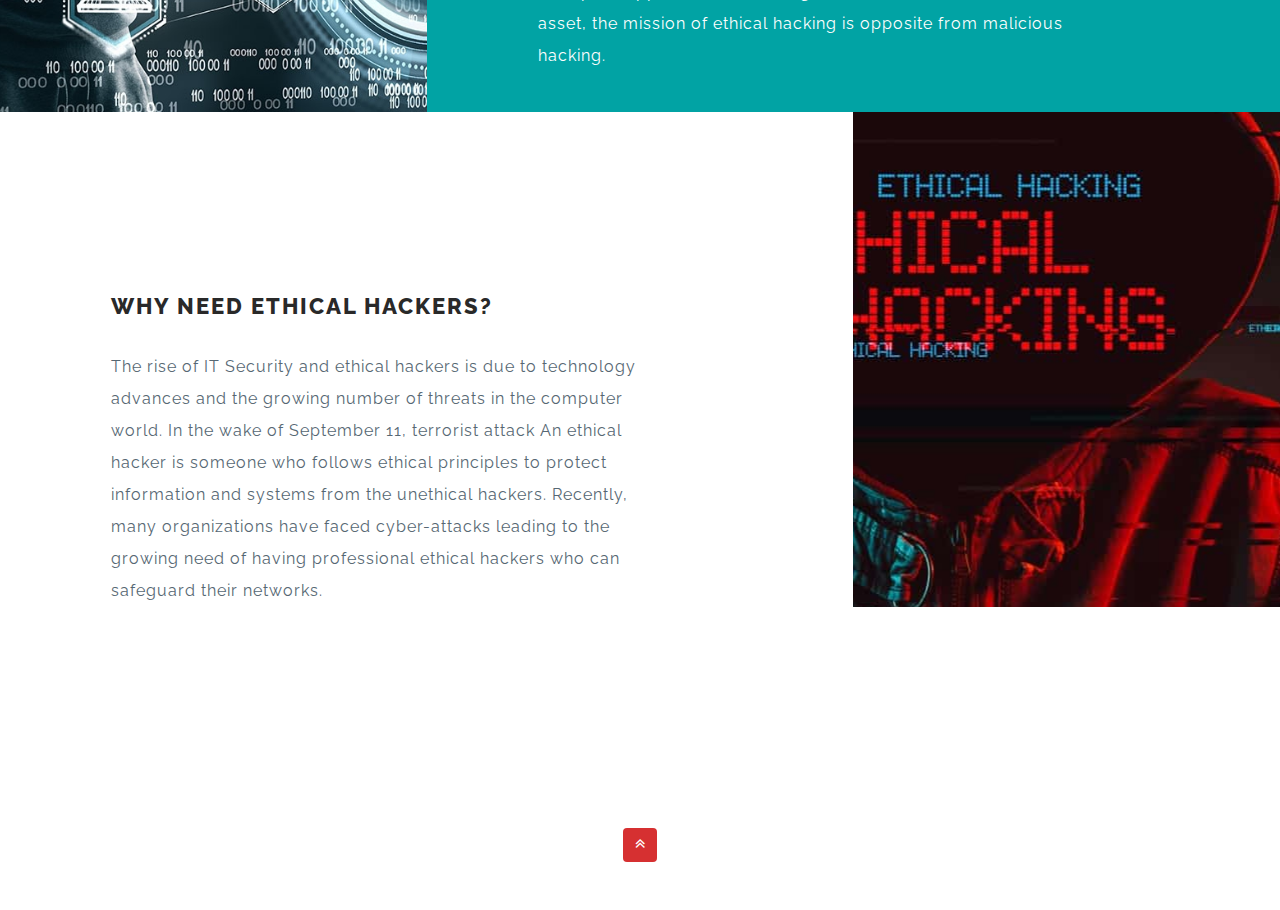
==== commit 181b2c22: "Update index.html" ====
--- a/index.html
+++ b/index.html
@@ -130,8 +130,7 @@
         </div>
         <div class="cpy-right text-center pb-5">
             <ul class="social_section_1info mb-lg-4">
-                <li><a href="#"><span class="fa fa-twitter"></span></a></li>
-                <li><a href="#"><span class="fa fa-linkedin"></span></a></li>
+                
             </ul>
             <p class="copy-w3ls mb-4">© 2022 DarkHunters Design. All rights reserved | Design by
                 <a href="https://www.youtube.com/channel/UCwQU6yiySZ5xC1Raz0g0LUg" class="text-white"> Dark Hunters</a>
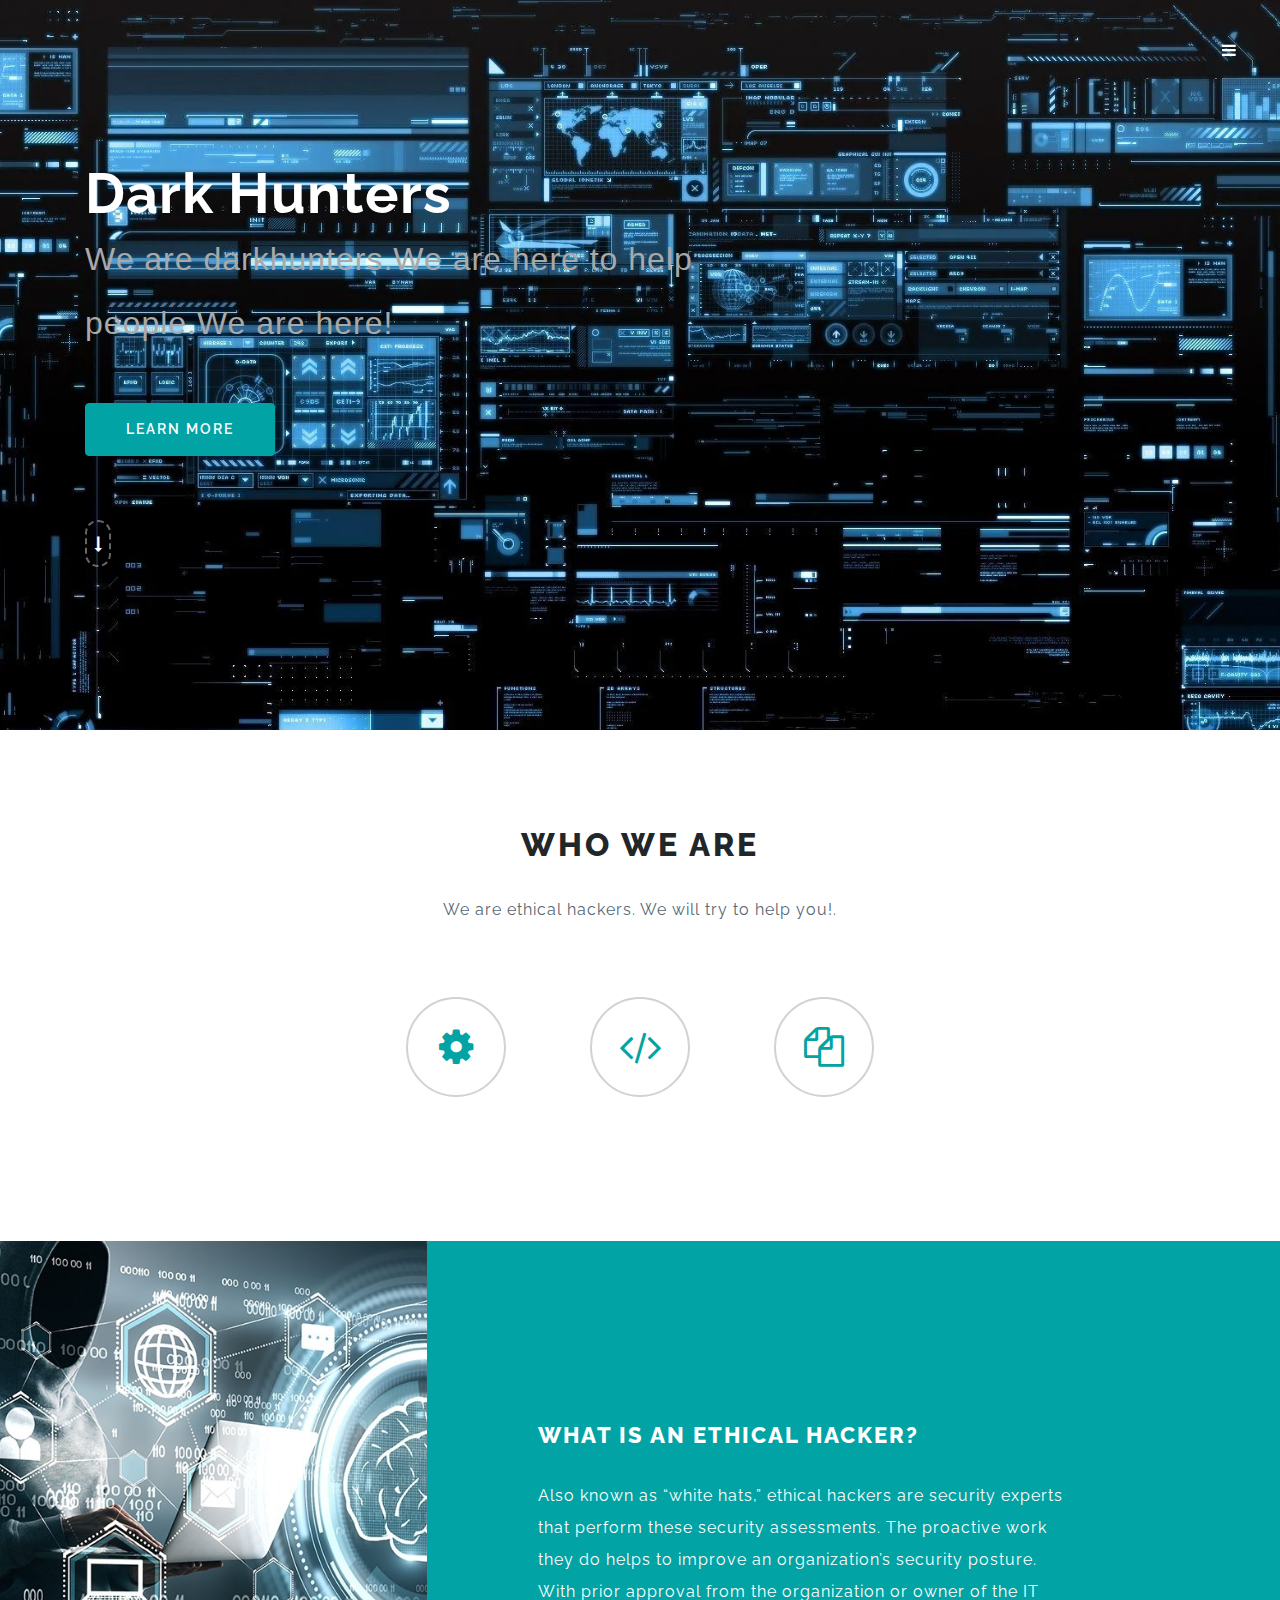
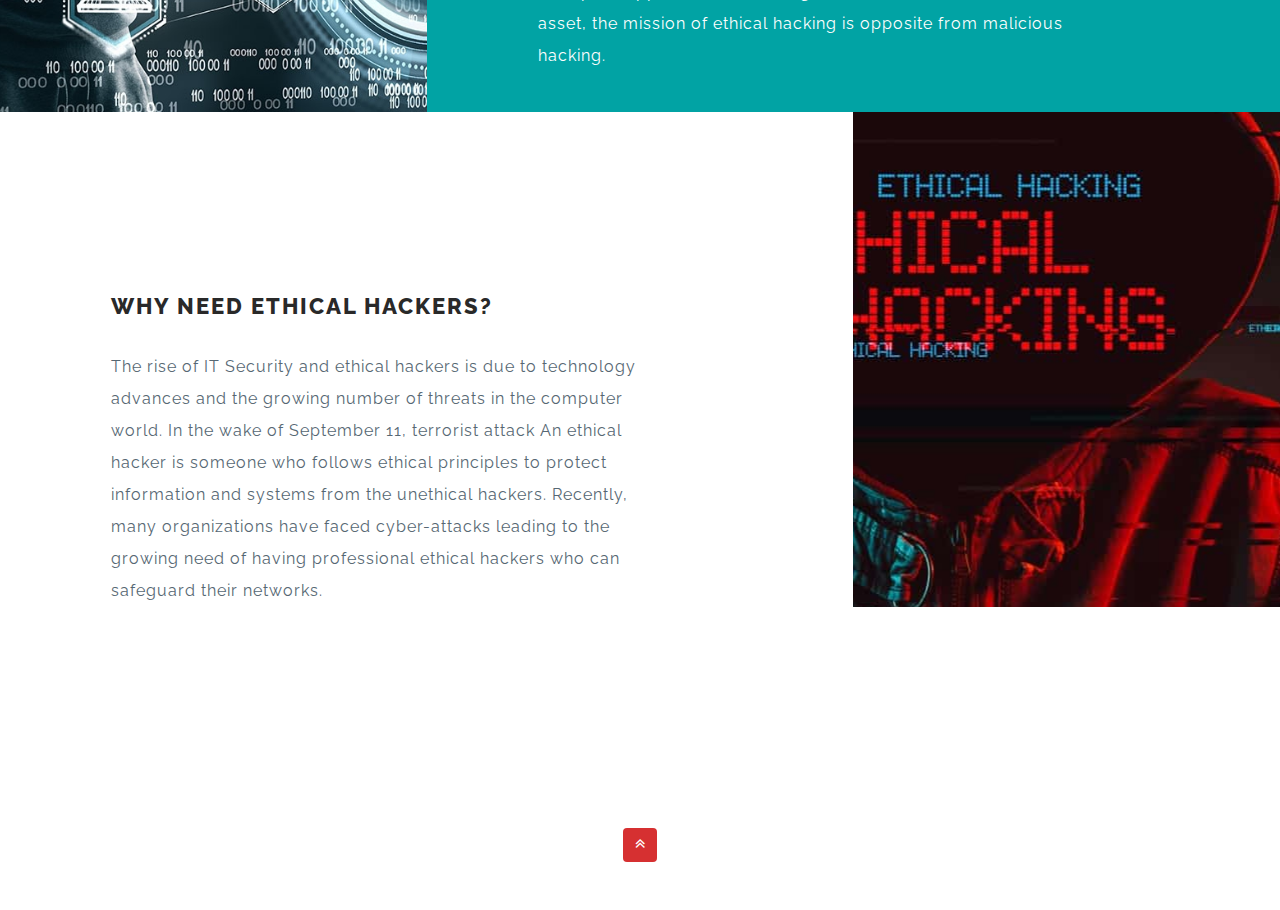
==== commit f752731d: "Update index.html" ====
--- a/index.html
+++ b/index.html
@@ -47,7 +47,7 @@
         <div class="container">
             <div class="baner-info-w3ls text-left">
 		    <h1><a href="index.html">Dark Hunters</a></h1>
-                <h2 style="font-family: Verdana, Geneva, Tahoma, sans-serif;"><p style="color: darkgrey">We are darkhunters. We are here to help people.We are here!</p></h2>
+                <h2 style="font-family: Verdana, Geneva, Tahoma, sans-serif;"><p style="color: darkgrey">We are darkhunters.We are here to help people.We are here!</p></h2>
                 <a class="btn btn-primary mt-lg-5 mt-3 agile-link-bnr scroll" href="#about" role="button">Learn More</a>
                 <div class="banner-high-lights text-left">
                     <div class="rotate">
